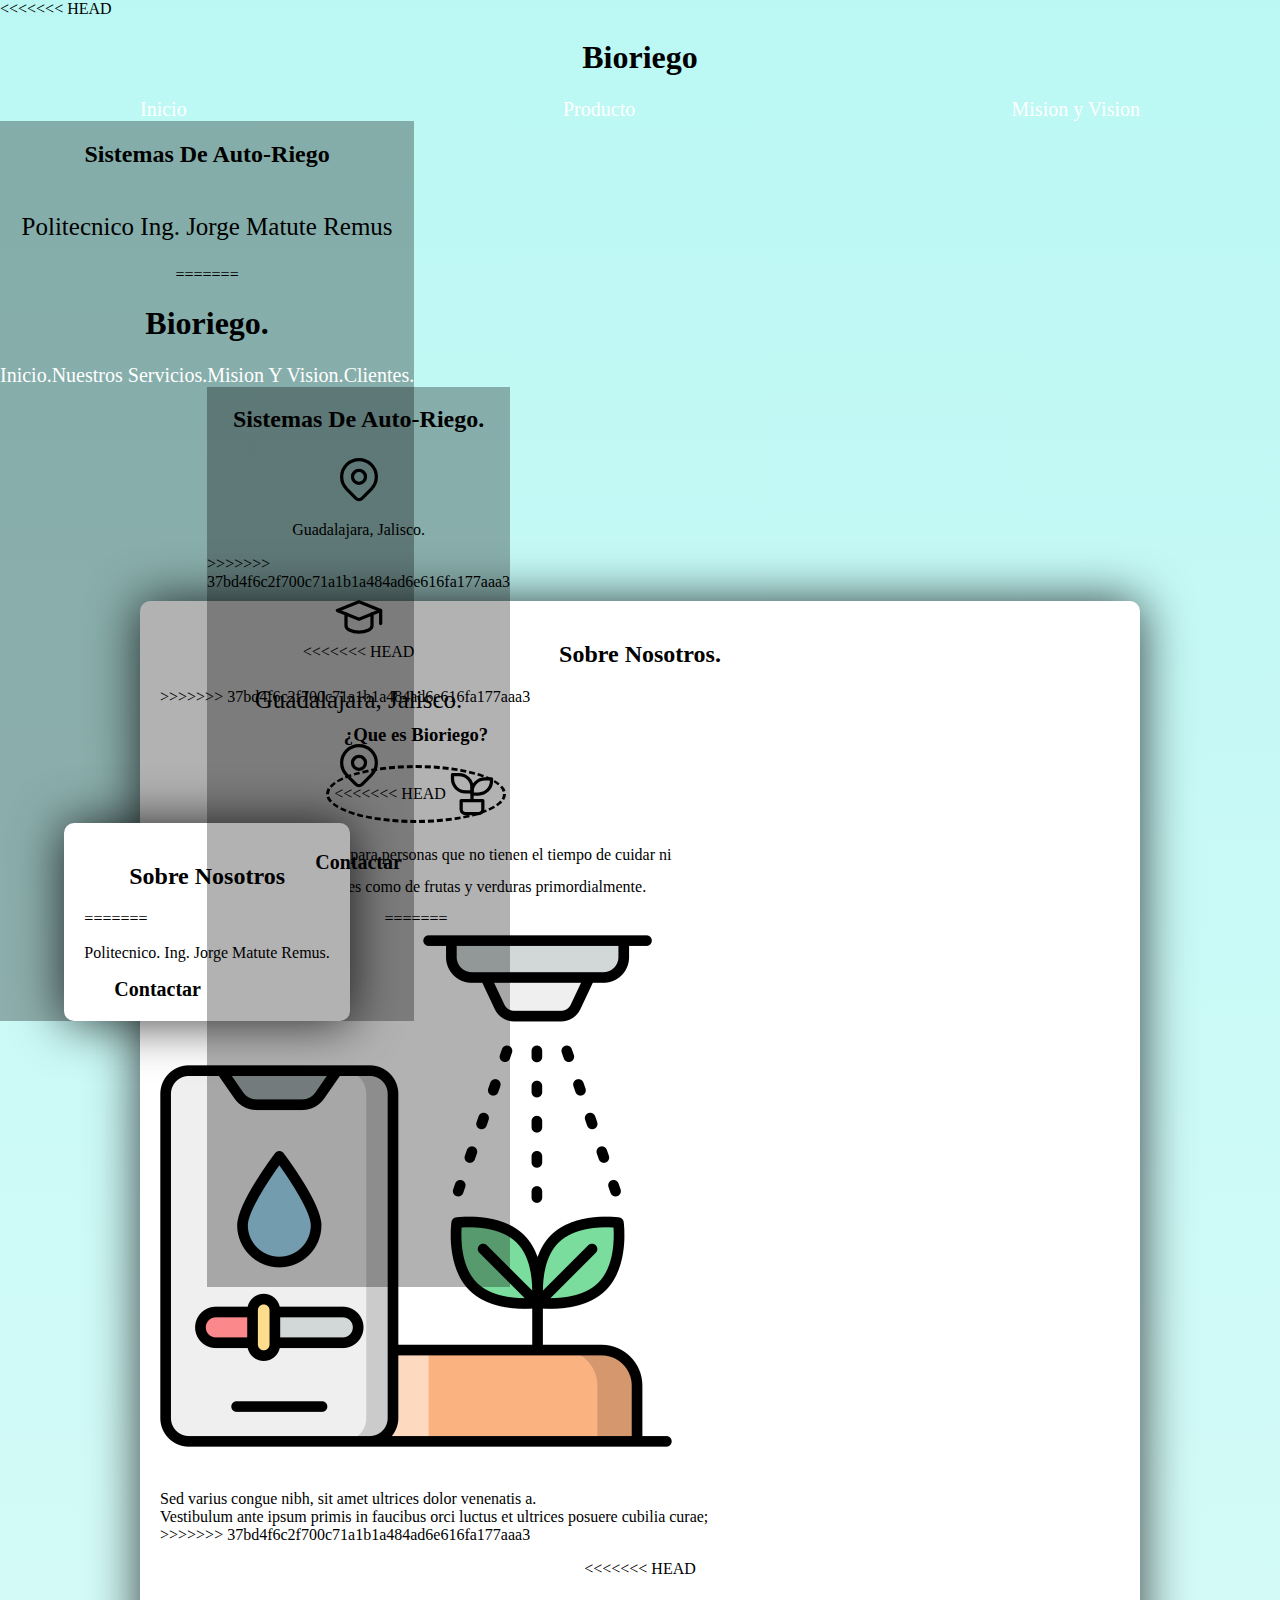
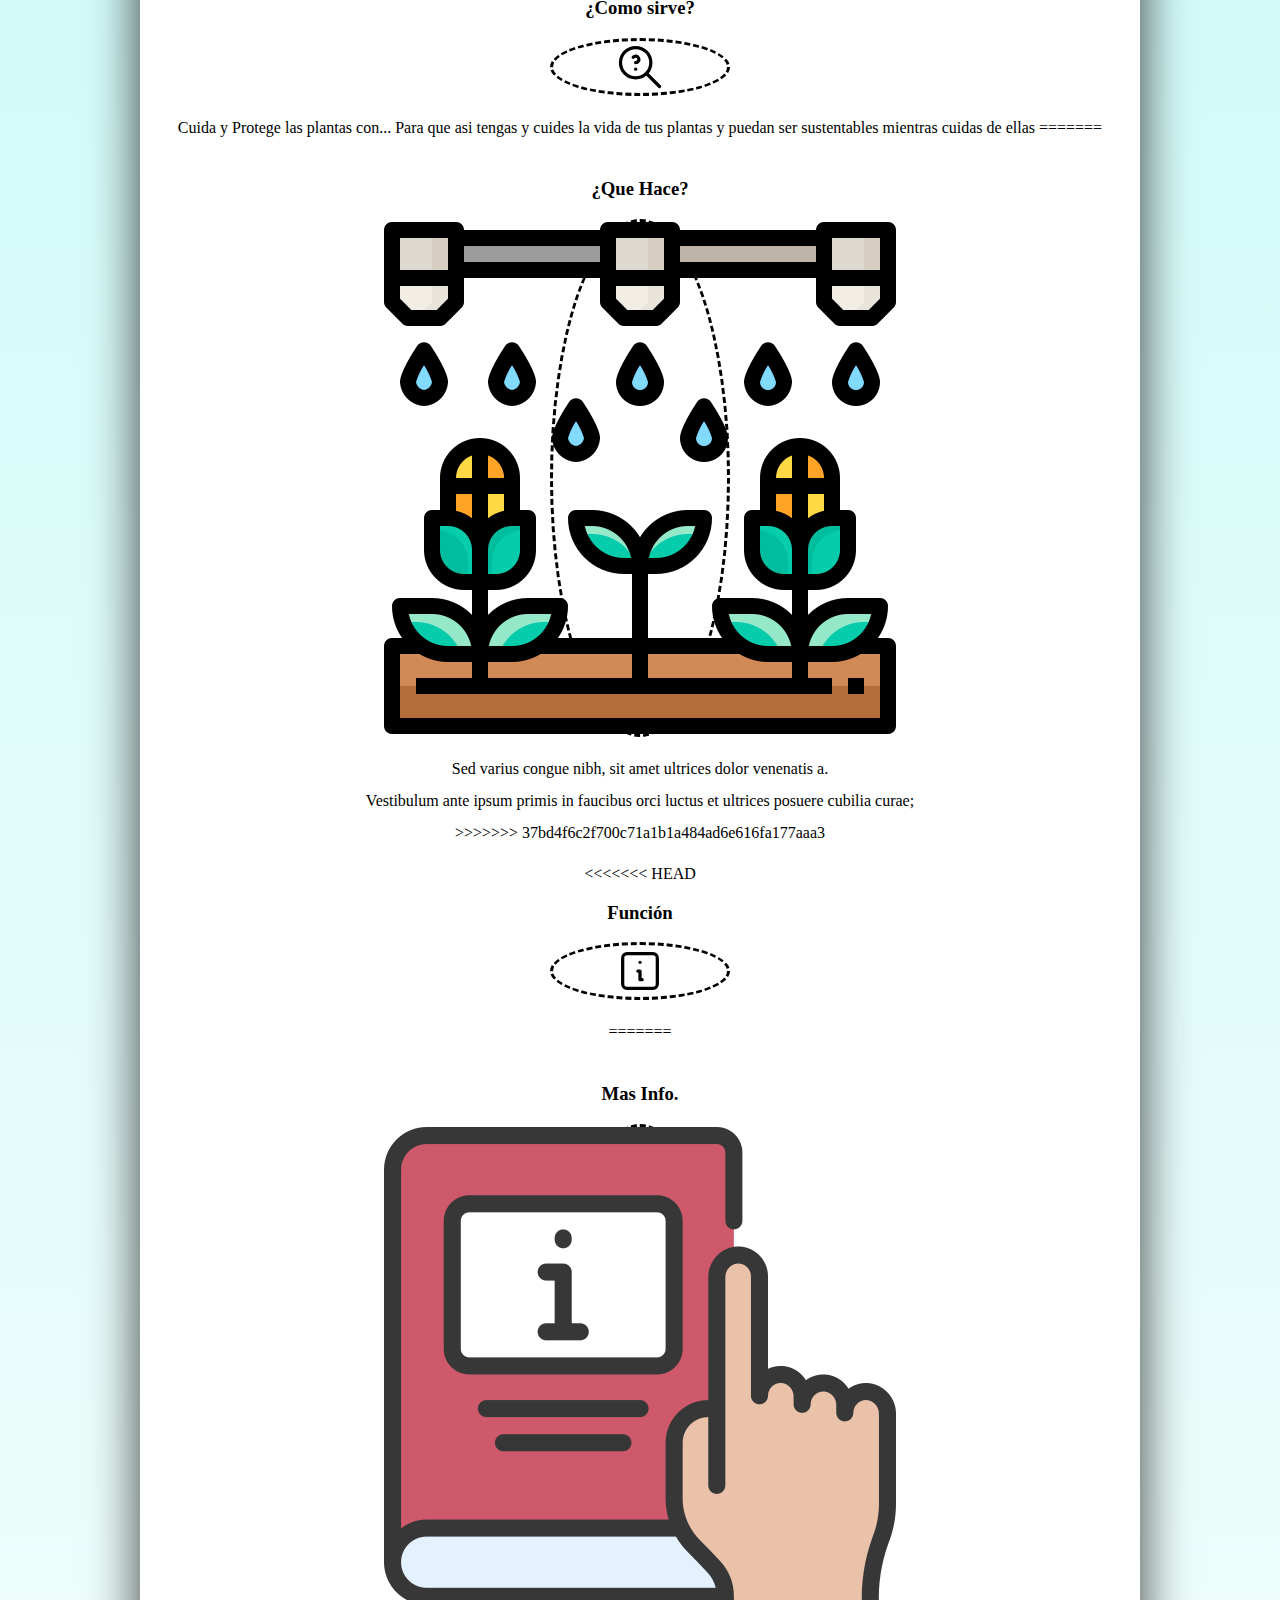
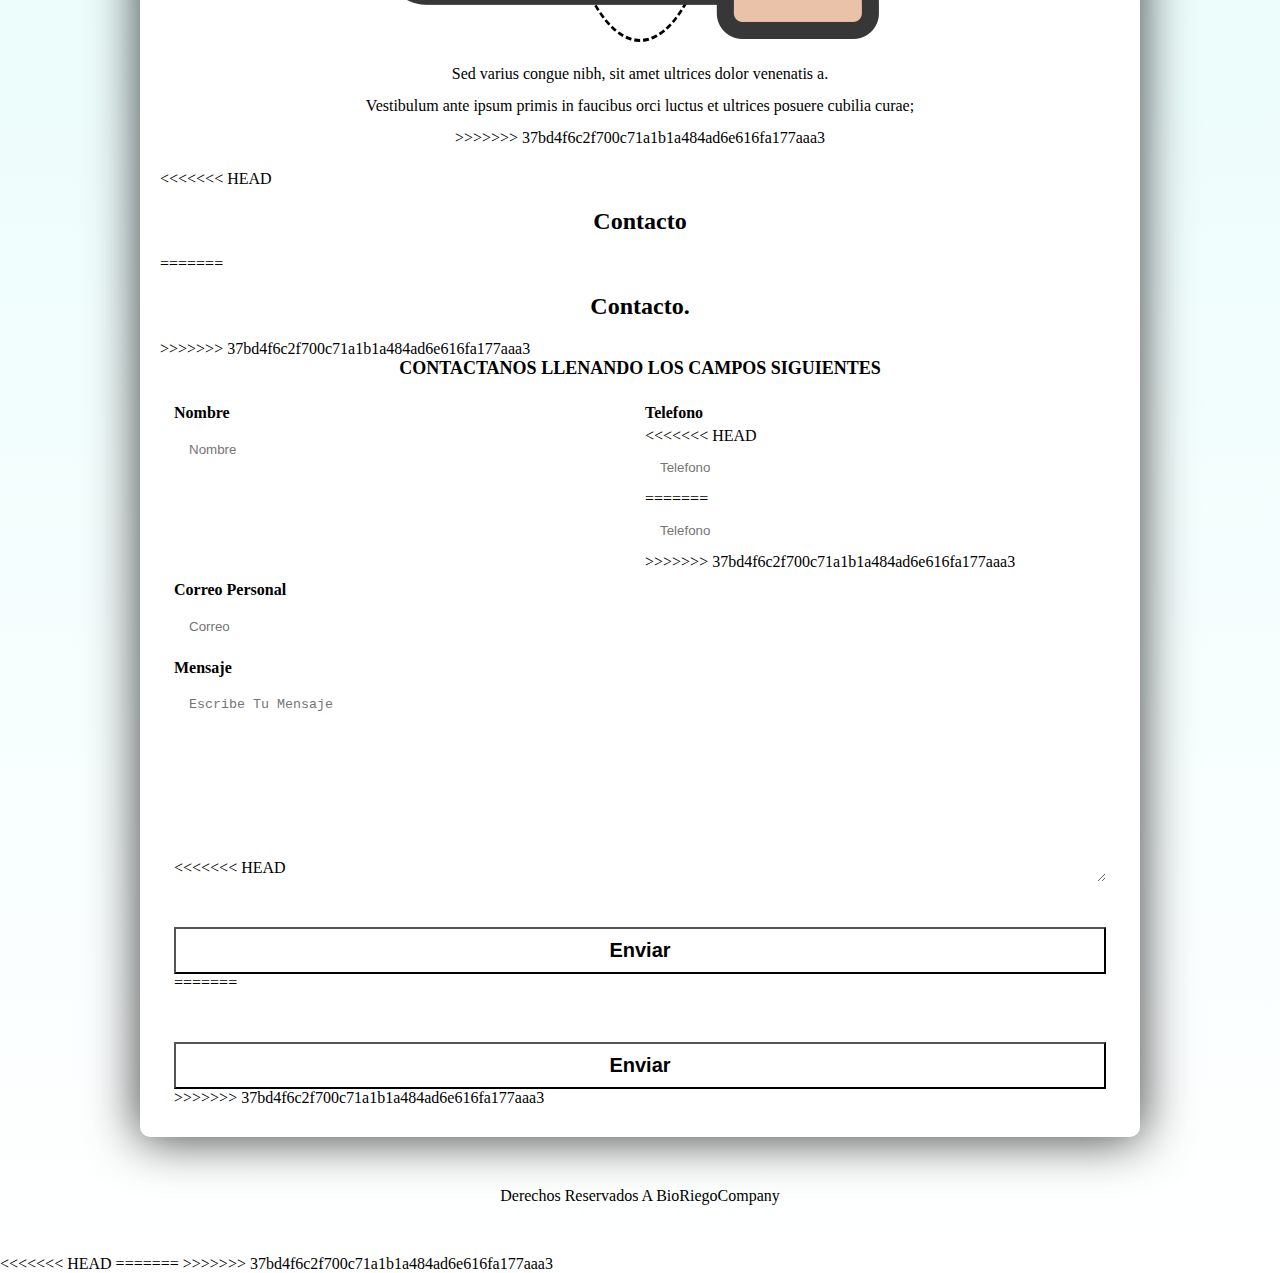
==== Index.html @ 0e675be0 "21/09" ====
<!DOCTYPE html>
<html lang="es">
<head>
    <meta charset="UTF-8">
    <title>BioRiego.</title>
    <link href="/css/index.css" rel="stylesheet">
</head>
<body>
    
    <header>
<<<<<<< HEAD
        <h1> Bioriego </h1>
    </header>

<div class="nav-bg">
  <nav class="navegacion-principal contenedor">
   <a href="Index.html">Inicio</a> 
   <a href="#">Producto</a> 
   <a href="#">Mision y Vision</a>   
  </nav>
</div>

    <section class="hero">
      <div class="contenido-hero">
        <h2> Sistemas De Auto-Riego</h2>
 

    <p class="letras">       
      Politecnico Ing. Jorge Matute Remus
    
    </p>    
=======
        <h1> Bioriego. </h1>
    </header>

<div class="nav-bg">
 
  <nav class="navegacion-principal contenedor">
   <a href="Index.html">Inicio.</a>
   <a href="#">Nuestros Servicios.</a>
   <a href="#">Mision Y Vision.</a>
   <a href="#">Clientes.</a> 
  </nav>


</div>



    <section class="hero">
      <div class="contenido-hero">
        <h2> Sistemas De Auto-Riego. </h2>
 
        <svg xmlns="http://www.w3.org/2000/svg" class="icon icon-tabler icon-tabler-map-pin" width="52" height="52" viewBox="0 0 24 24" stroke-width="1.5" stroke="#000000" fill="none" stroke-linecap="round" stroke-linejoin="round">
          <path stroke="none" d="M0 0h24v24H0z" fill="none"/>
          <circle cx="12" cy="11" r="3" />
          <path d="M17.657 16.657l-4.243 4.243a2 2 0 0 1 -2.827 0l-4.244 -4.243a8 8 0 1 1 11.314 0z" />
        </svg>
    <p>         
      Guadalajara, Jalisco. 
    </p>


>>>>>>> 37bd4f6c2f700c71a1b1a484ad6e616fa177aaa3
    <svg xmlns="http://www.w3.org/2000/svg" class="icon icon-tabler icon-tabler-school" width="52" height="52" viewBox="0 0 24 24" stroke-width="1.5" stroke="#000000" fill="none" stroke-linecap="round" stroke-linejoin="round">
      <path stroke="none" d="M0 0h24v24H0z" fill="none"/>
      <path d="M22 9l-10 -4l-10 4l10 4l10 -4v6" />
      <path d="M6 10.6v5.4a6 3 0 0 0 12 0v-5.4" />
    </svg>
<<<<<<< HEAD

<p class="letras">         
  Guadalajara, Jalisco. 
</p>
<svg xmlns="http://www.w3.org/2000/svg" class="icon icon-tabler icon-tabler-map-pin" width="52" height="52" viewBox="0 0 24 24" stroke-width="1.5" stroke="#000000" fill="none" stroke-linecap="round" stroke-linejoin="round">
  <path stroke="none" d="M0 0h24v24H0z" fill="none"/>
  <circle cx="12" cy="11" r="3" />
  <path d="M17.657 16.657l-4.243 4.243a2 2 0 0 1 -2.827 0l-4.244 -4.243a8 8 0 1 1 11.314 0z" />
</svg>

         <a class="boton" id="contacto_btn" href="#section_formulario" >Contactar</a>
      </div>
    </section>
    

<main class="contenedor sombra">
 
 <h2> Sobre Nosotros </h2>
=======
    <p>       
      Politecnico. Ing. Jorge Matute Remus. 
    
    </p>    

         <a class="boton" href="#">Contactar</a>
      </div>
    </section>

<main class="contenedor sombra">
 
 <h2> Sobre Nosotros. </h2>
>>>>>>> 37bd4f6c2f700c71a1b1a484ad6e616fa177aaa3

  <div class="servicios">
 
  <section class="servicio">
    <h3> ¿Que es Bioriego? </h3>
      <div class="iconos">
<<<<<<< HEAD
        <svg xmlns="http://www.w3.org/2000/svg" class="icon icon-tabler icon-tabler-plant" width="52" height="52" viewBox="0 0 24 24" stroke-width="1.5" stroke="#000000" fill="none" stroke-linecap="round" stroke-linejoin="round">
          <path stroke="none" d="M0 0h24v24H0z" fill="none"/>
          <path d="M7 15h10v4a2 2 0 0 1 -2 2h-6a2 2 0 0 1 -2 -2v-4z" />
          <path d="M12 9a6 6 0 0 0 -6 -6h-3v2a6 6 0 0 0 6 6h3" />
          <path d="M12 11a6 6 0 0 1 6 -6h3v1a6 6 0 0 1 -6 6h-3" />
          <line x1="12" y1="15" x2="12" y2="9" />
        </svg>
      </div>
        <p>Es un sistema de Auto-Riego para personas que no tienen el tiempo de cuidar ni proteger a sus plantas, tales como de frutas y verduras primordialmente.
            <br> 
=======
        <img src="/img/sistema-de-riego.png" alt="sistema-de-riego">
      </div>
        <p> 
            Sed varius congue nibh, sit amet ultrices dolor venenatis a.<br> 
            Vestibulum ante ipsum primis in faucibus orci luctus et ultrices posuere cubilia curae;<br> 
>>>>>>> 37bd4f6c2f700c71a1b1a484ad6e616fa177aaa3
        </p>
  </section>

  <section class="servicio">
<<<<<<< HEAD
    <h3> ¿Como sirve? </h3>
      <div class="iconos">
        <svg xmlns="http://www.w3.org/2000/svg" class="icon icon-tabler icon-tabler-zoom-question" width="52" height="52" viewBox="0 0 24 24" stroke-width="1.5" stroke="#000000" fill="none" stroke-linecap="round" stroke-linejoin="round">
          <path stroke="none" d="M0 0h24v24H0z" fill="none"/>
          <circle cx="10" cy="10" r="7" />
          <path d="M21 21l-6 -6" />
          <line x1="10" y1="13" x2="10" y2="13.01" />
          <path d="M10 10a1.5 1.5 0 1 0 -1.14 -2.474" />
        </svg>
      </div>
        <p> 
            Cuida y Protege las plantas con... 
            Para que asi tengas y cuides la vida de tus plantas y puedan ser sustentables mientras cuidas de ellas
=======
    <h3> ¿Que Hace? </h3>
      <div class="iconos">
        <img src="/img/riego.png" alt="riego">
      </div>
        <p> 
            Sed varius congue nibh, sit amet ultrices dolor venenatis a.<br> 
            Vestibulum ante ipsum primis in faucibus orci luctus et ultrices posuere cubilia curae;<br> 
>>>>>>> 37bd4f6c2f700c71a1b1a484ad6e616fa177aaa3
        </p>
  </section>   
      
  <section class="servicio">
<<<<<<< HEAD
    <h3> Función </h3>
      <div class="iconos">  
        <svg xmlns="http://www.w3.org/2000/svg" class="icon icon-tabler icon-tabler-info-square" width="52" height="52" viewBox="0 0 24 24" stroke-width="1.5" stroke="#000000" fill="none" stroke-linecap="round" stroke-linejoin="round">
          <path stroke="none" d="M0 0h24v24H0z" fill="none"/>
          <line x1="12" y1="8" x2="12.01" y2="8" />
          <rect x="4" y="4" width="16" height="16" rx="2" />
          <polyline points="11 12 12 12 12 16 13 16" />
        </svg>
      </div>  
        <p> 
             
=======
    <h3> Mas Info. </h3>
      <div class="iconos">
        <img src="/img/mas-informacion.png" alt="mas-informacion">
      </div>  
        <p> 
            Sed varius congue nibh, sit amet ultrices dolor venenatis a.<br> 
            Vestibulum ante ipsum primis in faucibus orci luctus et ultrices posuere cubilia curae;<br> 
>>>>>>> 37bd4f6c2f700c71a1b1a484ad6e616fa177aaa3
        </p>
  </section>

    </div>


<<<<<<< HEAD
  <section id="section_formulario">
    <h2>Contacto</h2>
=======
  <section>
    <h2>Contacto.</h2>
>>>>>>> 37bd4f6c2f700c71a1b1a484ad6e616fa177aaa3

    <form class="formulario">
      <fieldset>
        <legend>Contactanos Llenando Los Campos Siguientes</legend>
    
  <div class="contenedor-campos">

      <div class="campo">
        <label>Nombre</label>
        <input class="input-text" type="text" placeholder="Nombre">
      </div>

      <div class="campo">
        <label>Telefono</label>
<<<<<<< HEAD
        <input class="input-text" type="number" placeholder="Telefono">
=======
        <input class="input-text" type="tel" placeholder="Telefono">
>>>>>>> 37bd4f6c2f700c71a1b1a484ad6e616fa177aaa3
      </div>

      <div class="campo">
        <label>Correo Personal</label>
        <input class="input-text" type="email" placeholder="Correo">
      </div>

      <div class="campo">
        <label>Mensaje</label>
        <textarea class="input-text" placeholder="Escribe Tu Mensaje"></textarea>
      </div>
<<<<<<< HEAD
  </div>
  <div class="enviar">
    <input class="boton" type="submit" value="Enviar">
=======

      <div class="enviar">
        <input class="boton" type="submit" value="Enviar">
      </div>
 
>>>>>>> 37bd4f6c2f700c71a1b1a484ad6e616fa177aaa3
  </div>
 
     </fieldset>
    </form>

  </section>

</main>  

 <footer class="footer">Derechos Reservados A BioRiegoCompany</footer>
<<<<<<< HEAD
 <script
            src="https://code.jquery.com/jquery-3.6.0.min.js"
            integrity="sha256-/xUj+3OJU5yExlq6GSYGSHk7tPXikynS7ogEvDej/m4="
            crossorigin="anonymous"
        ></script>
 <script>

$(window).scroll(function() {
  var scrollTop = $(this).scrollTop();

  $('.hero').css({
    opacity: function() {
      var elementHeight = $(this).height();
      return  (elementHeight - scrollTop) / elementHeight;
    }
  });
});
 </script>
=======
>>>>>>> 37bd4f6c2f700c71a1b1a484ad6e616fa177aaa3

</body>
</html>
---- css/index.css ----
:root {
    --blanco: #ffffff;
    --negro: #000000;
    --DodgerBlue: #0d8fff;
    --CyanProcess: #0cbce8;
    --TurquoiseBlue: #00FFEF;
<<<<<<< HEAD
    --SpringGreen: #01700a;
=======
    --SpringGreen: #0DFF66;
>>>>>>> 37bd4f6c2f700c71a1b1a484ad6e616fa177aaa3
    --Gris: #e6e0e0;
}
/* General */
html{
    box-sizing: border-box;
<<<<<<< HEAD
    scroll-snap-type: y mandatory;
=======
>>>>>>> 37bd4f6c2f700c71a1b1a484ad6e616fa177aaa3
}
*, *:before, *:after {
    box-sizing: inherit;
}

body {
    background-image: linear-gradient(to bottom, #bbf8f4 0%, var(--blanco) 100%);
<<<<<<< HEAD
    padding: 0;
    margin: 0;
=======
>>>>>>> 37bd4f6c2f700c71a1b1a484ad6e616fa177aaa3
}

h1, h2, h3{
    text-align: center;
}

.sombra {
    box-shadow: 0px 1px 50px 1px rgba(0,0,0,0.75);
    background-color: var(--blanco);
    padding: 20px;
    border-radius: 10px;
}

/* Boton */
.boton {
    background-color: var(--SpringGreen);
    color: var(--negro);
    padding: 10px 30px;
    margin-top: 50px;
    text-decoration: none;
    font-size: 20px;
    font-weight: bold;
<<<<<<< HEAD
    border-radius: 20px;
=======
    border-radius: 5px;
>>>>>>> 37bd4f6c2f700c71a1b1a484ad6e616fa177aaa3
    width: 90%;
    text-align: center;
}
@media (min-width: 768px) { 
    .boton {
        width: auto;
    }
}

.boton:hover {
    cursor: pointer;
}

/* navegacion */
.contenedor{
    max-width: 1000px;
    margin: 0 auto;
}

.nav-bg{
    background-color: var(--SpringGreen);
<<<<<<< HEAD
    position: sticky;
    top: 0px;
    width: 100%;
    z-index: 999;
=======
     
>>>>>>> 37bd4f6c2f700c71a1b1a484ad6e616fa177aaa3
}

.navegacion-principal{
    display: flex;
    flex-direction: column;
}
@media (min-width: 768px) { 
    .navegacion-principal{
        flex-direction: row;
        justify-content: space-between;
    }
}

.navegacion-principal a{
    display: block;
    text-align: center;
    color: var(--blanco);
    text-decoration: none;
    font-size: 20px;
<<<<<<< HEAD
    font-weight: 600px;
=======
>>>>>>> 37bd4f6c2f700c71a1b1a484ad6e616fa177aaa3
    padding: 10px;
}

.navegacion-principal a:hover {
<<<<<<< HEAD
    background-color: var(--Gris);
=======
    background-color: var(--CyanProcess);
>>>>>>> 37bd4f6c2f700c71a1b1a484ad6e616fa177aaa3
    color: var(--negro);
    padding: 10px;
}

/* Hero */
.hero {
<<<<<<< HEAD
    background-image: url(../img/riego.jpg);
    background-repeat: no-repeat;
    background-size: cover;
    height: 450px;
    position: relastive;
    margin-bottom: 30px;
    top: 43px;
}
.contenido-hero {
    /*position: absolute;
    background-color: rgb(0 0 0 / 30%);*/
=======
    background-image: url(../img/hero.jpg);
    background-repeat: no-repeat;
    background-size: cover;
    height: 450px;
    position: relative;
    margin-bottom: 30px;
}
.contenido-hero {
    position: absolute;
    background-color: rgb(0 0 0 / 30%);
>>>>>>> 37bd4f6c2f700c71a1b1a484ad6e616fa177aaa3
    width: 100%;
    height: 100%;

    display: flex;
    flex-direction: column;
    align-items: center;
}

.contenido-hero p {
     color: var(--negro);
}

/* Servicios */
@media (min-width: 768px) { 
    .servicios {
        display: grid;
        grid-template-columns: repeat(3, 1fr);
        column-gap: 15px;
    }
}

.servicio{
   display: flex;
   flex-direction: column;
   align-items: center;
}

.servicio h3{
    color: var(--negro);
}

.servicio p{
    line-height: 2;
    text-align: center;
}

.servicio .iconos{
<<<<<<< HEAD
    height: 150px;
    width: 150px;
=======
    height: 180px;
    width: 180px;
>>>>>>> 37bd4f6c2f700c71a1b1a484ad6e616fa177aaa3
    background-color: var(--CyanProcess);
    border-radius: 50%;
    display: flex;
    justify-content: center;
    align-items: center;
    border: dashed;
}

<<<<<<< HEAD
=======
.servicio .iconos img{
    height: 112px;
    width: 112px;
}

>>>>>>> 37bd4f6c2f700c71a1b1a484ad6e616fa177aaa3
/* Contacto */

.formulario {
    background-color: #adadad;
    width: min( 600px, 100% ); /* utiliza el valor mas pequeño */
    margin: 0 auto;
    padding: 20px;
    border-radius: 10px;
    border: solid;
}

.formulario fieldset {
   border: none;
}

.formulario legend {
    text-align: center;
    font-size: 18px;
    text-transform: uppercase;
    font-weight: 700;
    margin-bottom: 20px;
}

/* Campos */

@media (min-width: 768px) { 
    .contenedor-campos {
        display: grid;
        grid-template-columns: repeat(2, 1fr);
        grid-template-rows: auto auto 200px;
        column-gap: 10px;
<<<<<<< HEAD
=======

        
>>>>>>> 37bd4f6c2f700c71a1b1a484ad6e616fa177aaa3
    }    
}

.campo:nth-child(3),
.campo:nth-child(4) {
    grid-column: 1 / 3;
}

.campo {
   margin-bottom: 10px;
}

.campo textarea {
    height: 200px;
}

.campo label {
    font-weight: bold;
    margin-bottom: 5px;
    display: block;
}

.input-text {
    width: 100%;
    border: none;
    padding: 15px;
    border-radius: 5px;
}

.enviar .boton {
    width: 100%;
}

/* footer */

.footer {
    text-align: center;
    margin: 50px;
<<<<<<< HEAD
}

.hide {
    display: none;
  }
  
  .myDIV:hover + .hide {
    display: block;
    color: red;
  }

  .swiper-slide-intro {
    height: 100%;
    display: table;
  }

  .letras {
    font-size: 25px;
    text-align: center;
  }
=======
}
>>>>>>> 37bd4f6c2f700c71a1b1a484ad6e616fa177aaa3
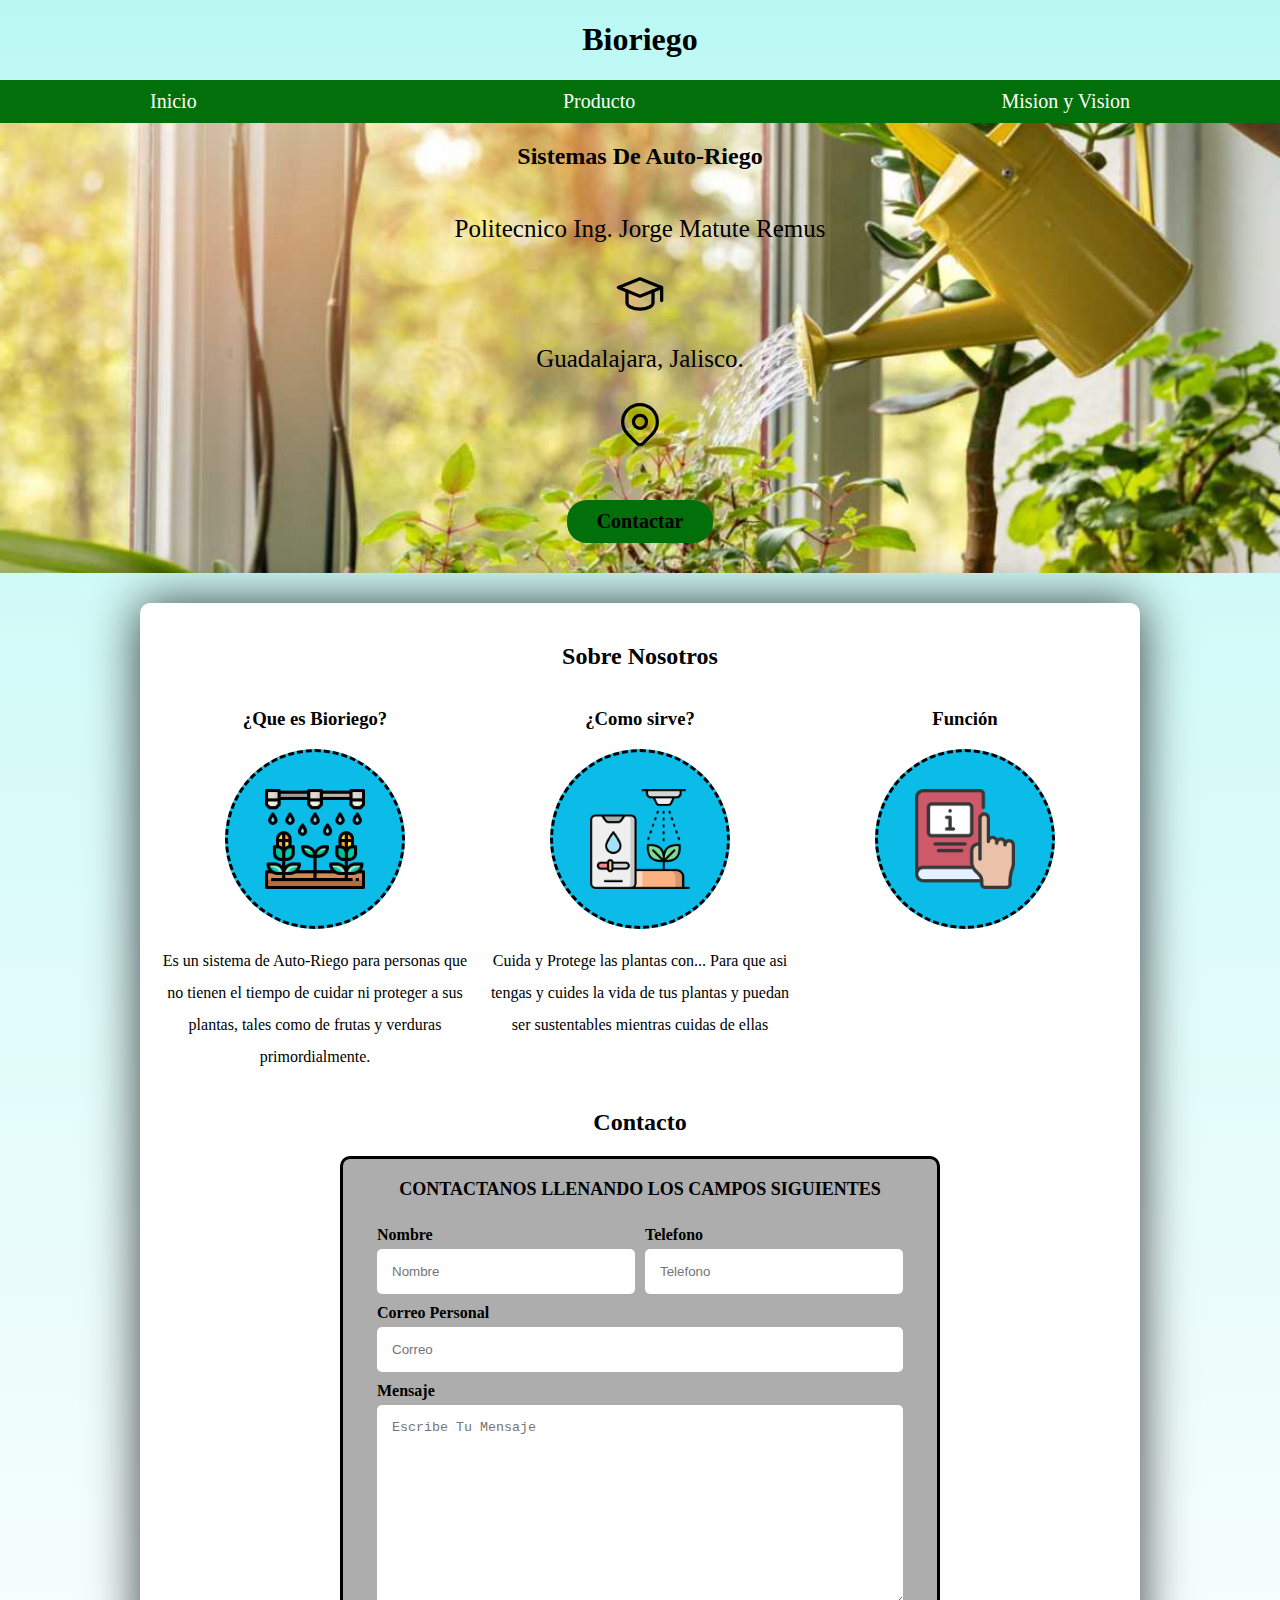
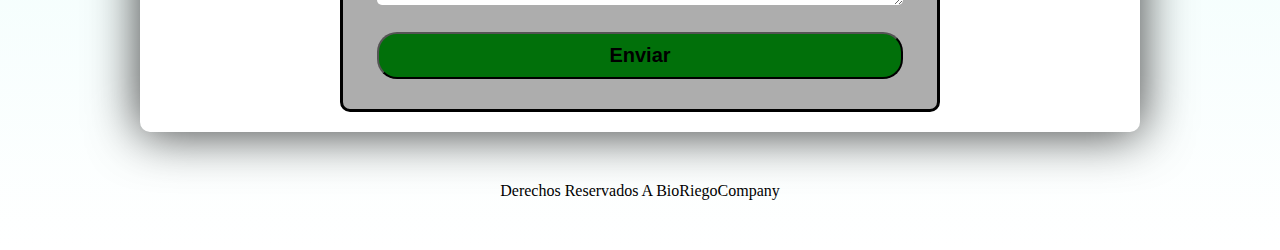
==== commit ffc1b941: "Actualizacion de proyecto" ====
--- a/Index.html
+++ b/Index.html
@@ -3,12 +3,11 @@
 <head>
     <meta charset="UTF-8">
     <title>BioRiego.</title>
-    <link href="/css/index.css" rel="stylesheet">
+    <link href="css/index.css" rel="stylesheet">
 </head>
 <body>
     
     <header>
-<<<<<<< HEAD
         <h1> Bioriego </h1>
     </header>
 
@@ -29,45 +28,11 @@
       Politecnico Ing. Jorge Matute Remus
     
     </p>    
-=======
-        <h1> Bioriego. </h1>
-    </header>
-
-<div class="nav-bg">
- 
-  <nav class="navegacion-principal contenedor">
-   <a href="Index.html">Inicio.</a>
-   <a href="#">Nuestros Servicios.</a>
-   <a href="#">Mision Y Vision.</a>
-   <a href="#">Clientes.</a> 
-  </nav>
-
-
-</div>
-
-
-
-    <section class="hero">
-      <div class="contenido-hero">
-        <h2> Sistemas De Auto-Riego. </h2>
- 
-        <svg xmlns="http://www.w3.org/2000/svg" class="icon icon-tabler icon-tabler-map-pin" width="52" height="52" viewBox="0 0 24 24" stroke-width="1.5" stroke="#000000" fill="none" stroke-linecap="round" stroke-linejoin="round">
-          <path stroke="none" d="M0 0h24v24H0z" fill="none"/>
-          <circle cx="12" cy="11" r="3" />
-          <path d="M17.657 16.657l-4.243 4.243a2 2 0 0 1 -2.827 0l-4.244 -4.243a8 8 0 1 1 11.314 0z" />
-        </svg>
-    <p>         
-      Guadalajara, Jalisco. 
-    </p>
-
-
->>>>>>> 37bd4f6c2f700c71a1b1a484ad6e616fa177aaa3
     <svg xmlns="http://www.w3.org/2000/svg" class="icon icon-tabler icon-tabler-school" width="52" height="52" viewBox="0 0 24 24" stroke-width="1.5" stroke="#000000" fill="none" stroke-linecap="round" stroke-linejoin="round">
       <path stroke="none" d="M0 0h24v24H0z" fill="none"/>
       <path d="M22 9l-10 -4l-10 4l10 4l10 -4v6" />
       <path d="M6 10.6v5.4a6 3 0 0 0 12 0v-5.4" />
     </svg>
-<<<<<<< HEAD
 
 <p class="letras">         
   Guadalajara, Jalisco. 
@@ -77,7 +42,6 @@
   <circle cx="12" cy="11" r="3" />
   <path d="M17.657 16.657l-4.243 4.243a2 2 0 0 1 -2.827 0l-4.244 -4.243a8 8 0 1 1 11.314 0z" />
 </svg>
-
          <a class="boton" id="contacto_btn" href="#section_formulario" >Contactar</a>
       </div>
     </section>
@@ -86,109 +50,45 @@
 <main class="contenedor sombra">
  
  <h2> Sobre Nosotros </h2>
-=======
-    <p>       
-      Politecnico. Ing. Jorge Matute Remus. 
-    
-    </p>    
-
-         <a class="boton" href="#">Contactar</a>
-      </div>
-    </section>
-
-<main class="contenedor sombra">
- 
- <h2> Sobre Nosotros. </h2>
->>>>>>> 37bd4f6c2f700c71a1b1a484ad6e616fa177aaa3
 
   <div class="servicios">
  
   <section class="servicio">
     <h3> ¿Que es Bioriego? </h3>
       <div class="iconos">
-<<<<<<< HEAD
-        <svg xmlns="http://www.w3.org/2000/svg" class="icon icon-tabler icon-tabler-plant" width="52" height="52" viewBox="0 0 24 24" stroke-width="1.5" stroke="#000000" fill="none" stroke-linecap="round" stroke-linejoin="round">
-          <path stroke="none" d="M0 0h24v24H0z" fill="none"/>
-          <path d="M7 15h10v4a2 2 0 0 1 -2 2h-6a2 2 0 0 1 -2 -2v-4z" />
-          <path d="M12 9a6 6 0 0 0 -6 -6h-3v2a6 6 0 0 0 6 6h3" />
-          <path d="M12 11a6 6 0 0 1 6 -6h3v1a6 6 0 0 1 -6 6h-3" />
-          <line x1="12" y1="15" x2="12" y2="9" />
-        </svg>
+        <img src="/img/riego.png" alt="riego">
       </div>
         <p>Es un sistema de Auto-Riego para personas que no tienen el tiempo de cuidar ni proteger a sus plantas, tales como de frutas y verduras primordialmente.
             <br> 
-=======
-        <img src="/img/sistema-de-riego.png" alt="sistema-de-riego">
-      </div>
-        <p> 
-            Sed varius congue nibh, sit amet ultrices dolor venenatis a.<br> 
-            Vestibulum ante ipsum primis in faucibus orci luctus et ultrices posuere cubilia curae;<br> 
->>>>>>> 37bd4f6c2f700c71a1b1a484ad6e616fa177aaa3
         </p>
   </section>
 
   <section class="servicio">
-<<<<<<< HEAD
     <h3> ¿Como sirve? </h3>
       <div class="iconos">
-        <svg xmlns="http://www.w3.org/2000/svg" class="icon icon-tabler icon-tabler-zoom-question" width="52" height="52" viewBox="0 0 24 24" stroke-width="1.5" stroke="#000000" fill="none" stroke-linecap="round" stroke-linejoin="round">
-          <path stroke="none" d="M0 0h24v24H0z" fill="none"/>
-          <circle cx="10" cy="10" r="7" />
-          <path d="M21 21l-6 -6" />
-          <line x1="10" y1="13" x2="10" y2="13.01" />
-          <path d="M10 10a1.5 1.5 0 1 0 -1.14 -2.474" />
-        </svg>
+        <img src="/img/sistema-de-riego.png" alt="sistema de riego">
       </div>
         <p> 
             Cuida y Protege las plantas con... 
             Para que asi tengas y cuides la vida de tus plantas y puedan ser sustentables mientras cuidas de ellas
-=======
-    <h3> ¿Que Hace? </h3>
-      <div class="iconos">
-        <img src="/img/riego.png" alt="riego">
-      </div>
-        <p> 
-            Sed varius congue nibh, sit amet ultrices dolor venenatis a.<br> 
-            Vestibulum ante ipsum primis in faucibus orci luctus et ultrices posuere cubilia curae;<br> 
->>>>>>> 37bd4f6c2f700c71a1b1a484ad6e616fa177aaa3
         </p>
   </section>   
       
   <section class="servicio">
-<<<<<<< HEAD
     <h3> Función </h3>
-      <div class="iconos">  
-        <svg xmlns="http://www.w3.org/2000/svg" class="icon icon-tabler icon-tabler-info-square" width="52" height="52" viewBox="0 0 24 24" stroke-width="1.5" stroke="#000000" fill="none" stroke-linecap="round" stroke-linejoin="round">
-          <path stroke="none" d="M0 0h24v24H0z" fill="none"/>
-          <line x1="12" y1="8" x2="12.01" y2="8" />
-          <rect x="4" y="4" width="16" height="16" rx="2" />
-          <polyline points="11 12 12 12 12 16 13 16" />
-        </svg>
-      </div>  
-        <p> 
-             
-=======
-    <h3> Mas Info. </h3>
       <div class="iconos">
         <img src="/img/mas-informacion.png" alt="mas-informacion">
       </div>  
         <p> 
-            Sed varius congue nibh, sit amet ultrices dolor venenatis a.<br> 
-            Vestibulum ante ipsum primis in faucibus orci luctus et ultrices posuere cubilia curae;<br> 
->>>>>>> 37bd4f6c2f700c71a1b1a484ad6e616fa177aaa3
+             
         </p>
   </section>
 
     </div>
 
 
-<<<<<<< HEAD
   <section id="section_formulario">
     <h2>Contacto</h2>
-=======
-  <section>
-    <h2>Contacto.</h2>
->>>>>>> 37bd4f6c2f700c71a1b1a484ad6e616fa177aaa3
 
     <form class="formulario">
       <fieldset>
@@ -203,11 +103,7 @@
 
       <div class="campo">
         <label>Telefono</label>
-<<<<<<< HEAD
         <input class="input-text" type="number" placeholder="Telefono">
-=======
-        <input class="input-text" type="tel" placeholder="Telefono">
->>>>>>> 37bd4f6c2f700c71a1b1a484ad6e616fa177aaa3
       </div>
 
       <div class="campo">
@@ -219,17 +115,9 @@
         <label>Mensaje</label>
         <textarea class="input-text" placeholder="Escribe Tu Mensaje"></textarea>
       </div>
-<<<<<<< HEAD
   </div>
   <div class="enviar">
     <input class="boton" type="submit" value="Enviar">
-=======
-
-      <div class="enviar">
-        <input class="boton" type="submit" value="Enviar">
-      </div>
- 
->>>>>>> 37bd4f6c2f700c71a1b1a484ad6e616fa177aaa3
   </div>
  
      </fieldset>
@@ -240,12 +128,12 @@
 </main>  
 
  <footer class="footer">Derechos Reservados A BioRiegoCompany</footer>
-<<<<<<< HEAD
  <script
             src="https://code.jquery.com/jquery-3.6.0.min.js"
             integrity="sha256-/xUj+3OJU5yExlq6GSYGSHk7tPXikynS7ogEvDej/m4="
             crossorigin="anonymous"
-        ></script>
+            >
+</script>
  <script>
 
 $(window).scroll(function() {
@@ -259,8 +147,6 @@
   });
 });
  </script>
-=======
->>>>>>> 37bd4f6c2f700c71a1b1a484ad6e616fa177aaa3
 
 </body>
 </html>
--- a/css/index.css
+++ b/css/index.css
@@ -4,20 +4,13 @@
     --DodgerBlue: #0d8fff;
     --CyanProcess: #0cbce8;
     --TurquoiseBlue: #00FFEF;
-<<<<<<< HEAD
     --SpringGreen: #01700a;
-=======
-    --SpringGreen: #0DFF66;
->>>>>>> 37bd4f6c2f700c71a1b1a484ad6e616fa177aaa3
     --Gris: #e6e0e0;
 }
 /* General */
 html{
     box-sizing: border-box;
-<<<<<<< HEAD
     scroll-snap-type: y mandatory;
-=======
->>>>>>> 37bd4f6c2f700c71a1b1a484ad6e616fa177aaa3
 }
 *, *:before, *:after {
     box-sizing: inherit;
@@ -25,11 +18,8 @@
 
 body {
     background-image: linear-gradient(to bottom, #bbf8f4 0%, var(--blanco) 100%);
-<<<<<<< HEAD
     padding: 0;
     margin: 0;
-=======
->>>>>>> 37bd4f6c2f700c71a1b1a484ad6e616fa177aaa3
 }
 
 h1, h2, h3{
@@ -52,11 +42,7 @@
     text-decoration: none;
     font-size: 20px;
     font-weight: bold;
-<<<<<<< HEAD
     border-radius: 20px;
-=======
-    border-radius: 5px;
->>>>>>> 37bd4f6c2f700c71a1b1a484ad6e616fa177aaa3
     width: 90%;
     text-align: center;
 }
@@ -78,14 +64,10 @@
 
 .nav-bg{
     background-color: var(--SpringGreen);
-<<<<<<< HEAD
     position: sticky;
     top: 0px;
     width: 100%;
     z-index: 999;
-=======
-     
->>>>>>> 37bd4f6c2f700c71a1b1a484ad6e616fa177aaa3
 }
 
 .navegacion-principal{
@@ -105,27 +87,19 @@
     color: var(--blanco);
     text-decoration: none;
     font-size: 20px;
-<<<<<<< HEAD
     font-weight: 600px;
-=======
->>>>>>> 37bd4f6c2f700c71a1b1a484ad6e616fa177aaa3
     padding: 10px;
 }
 
 .navegacion-principal a:hover {
-<<<<<<< HEAD
     background-color: var(--Gris);
-=======
-    background-color: var(--CyanProcess);
->>>>>>> 37bd4f6c2f700c71a1b1a484ad6e616fa177aaa3
     color: var(--negro);
     padding: 10px;
 }
 
 /* Hero */
 .hero {
-<<<<<<< HEAD
-    background-image: url(../img/riego.jpg);
+    background-image: url(../img/hero.jpg);
     background-repeat: no-repeat;
     background-size: cover;
     height: 450px;
@@ -134,23 +108,8 @@
     top: 43px;
 }
 .contenido-hero {
-    /*position: absolute;
-    background-color: rgb(0 0 0 / 30%);*/
-=======
-    background-image: url(../img/hero.jpg);
-    background-repeat: no-repeat;
-    background-size: cover;
-    height: 450px;
-    position: relative;
-    margin-bottom: 30px;
-}
-.contenido-hero {
-    position: absolute;
-    background-color: rgb(0 0 0 / 30%);
->>>>>>> 37bd4f6c2f700c71a1b1a484ad6e616fa177aaa3
     width: 100%;
     height: 100%;
-
     display: flex;
     flex-direction: column;
     align-items: center;
@@ -158,6 +117,11 @@
 
 .contenido-hero p {
      color: var(--negro);
+}
+
+.servicio .iconos img {
+    height: 100px;
+    width: 100px;
 }
 
 /* Servicios */
@@ -185,13 +149,8 @@
 }
 
 .servicio .iconos{
-<<<<<<< HEAD
-    height: 150px;
-    width: 150px;
-=======
     height: 180px;
     width: 180px;
->>>>>>> 37bd4f6c2f700c71a1b1a484ad6e616fa177aaa3
     background-color: var(--CyanProcess);
     border-radius: 50%;
     display: flex;
@@ -200,14 +159,6 @@
     border: dashed;
 }
 
-<<<<<<< HEAD
-=======
-.servicio .iconos img{
-    height: 112px;
-    width: 112px;
-}
-
->>>>>>> 37bd4f6c2f700c71a1b1a484ad6e616fa177aaa3
 /* Contacto */
 
 .formulario {
@@ -239,11 +190,6 @@
         grid-template-columns: repeat(2, 1fr);
         grid-template-rows: auto auto 200px;
         column-gap: 10px;
-<<<<<<< HEAD
-=======
-
-        
->>>>>>> 37bd4f6c2f700c71a1b1a484ad6e616fa177aaa3
     }    
 }
 
@@ -282,7 +228,6 @@
 .footer {
     text-align: center;
     margin: 50px;
-<<<<<<< HEAD
 }
 
 .hide {
@@ -303,6 +248,3 @@
     font-size: 25px;
     text-align: center;
   }
-=======
-}
->>>>>>> 37bd4f6c2f700c71a1b1a484ad6e616fa177aaa3
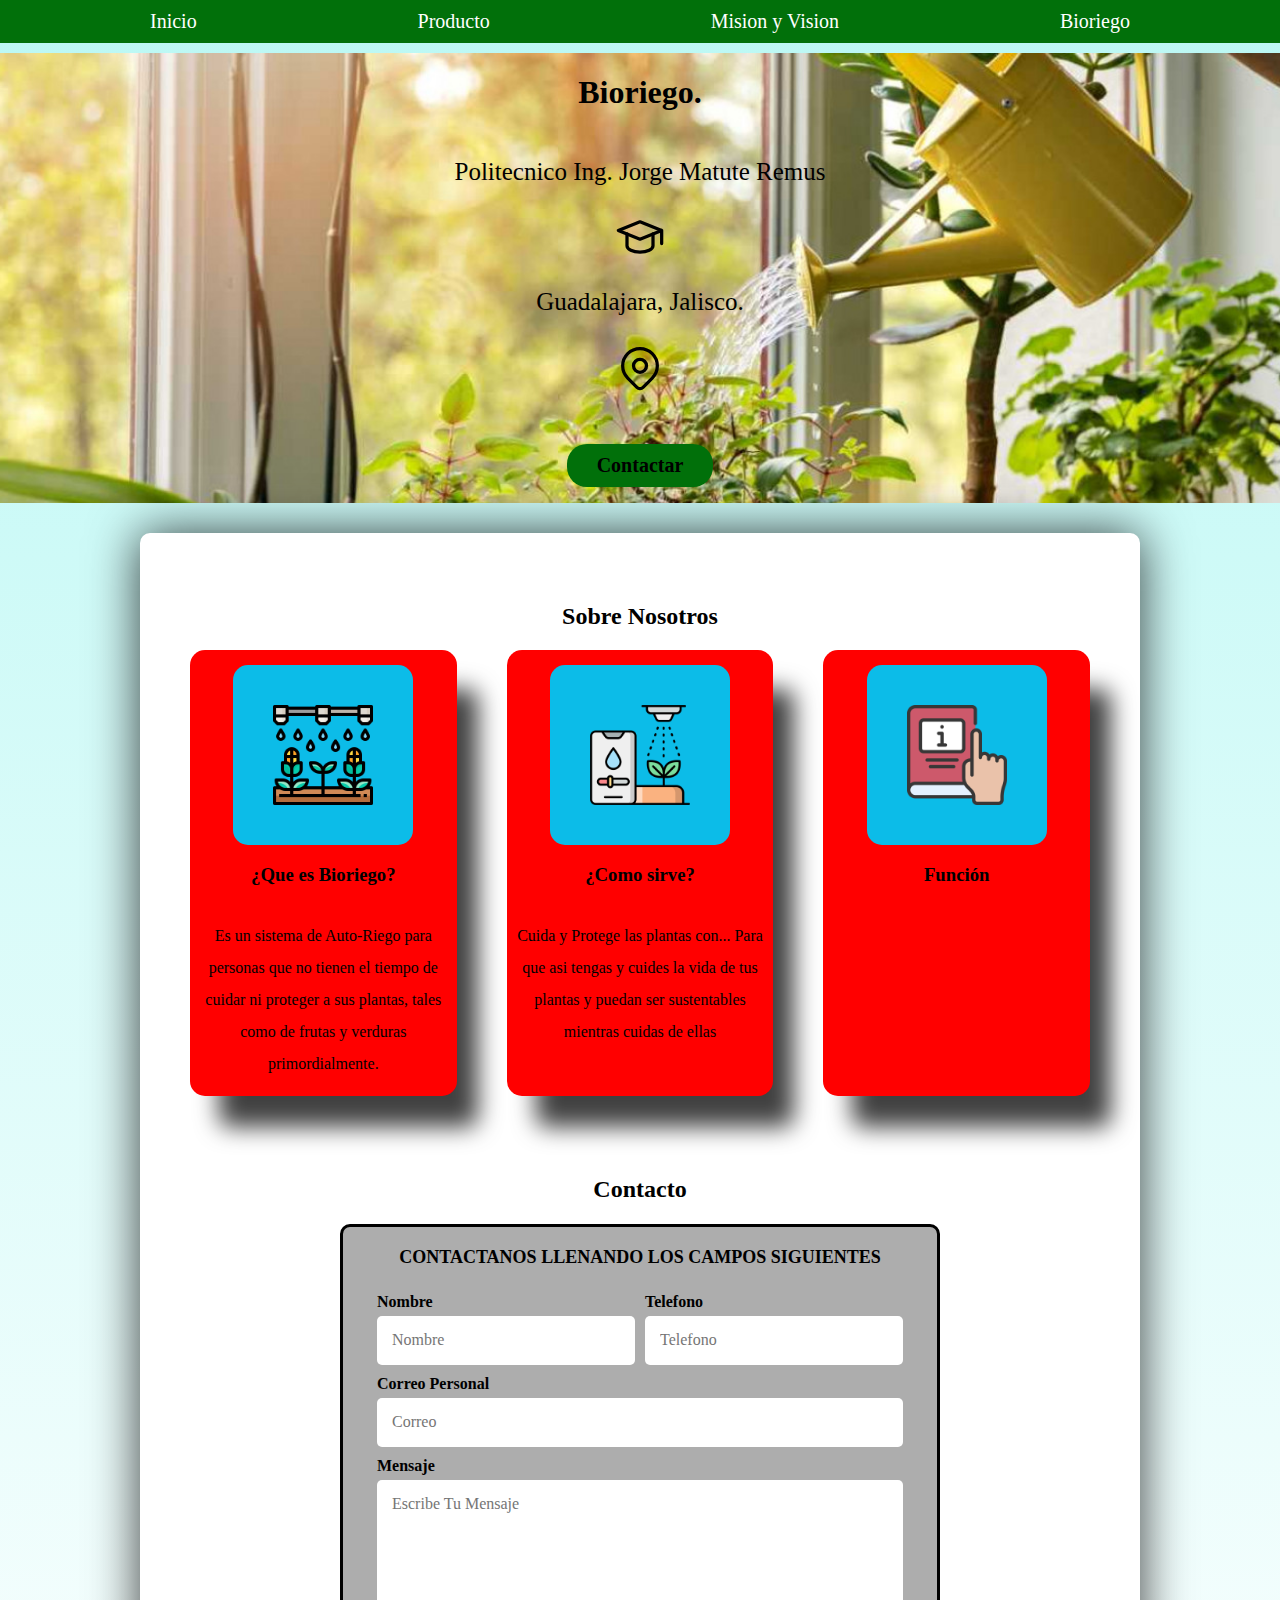
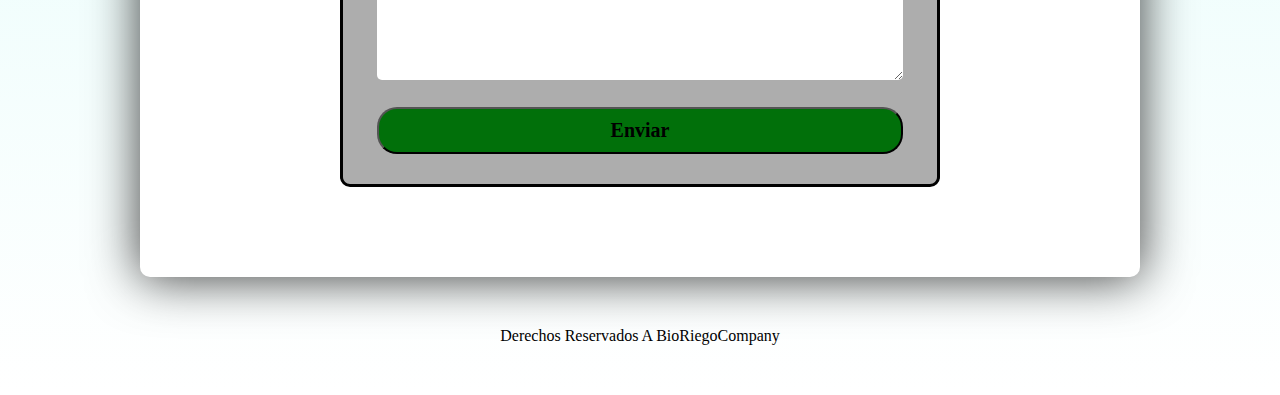
==== commit 4f269cd1: "Cambios" ====
--- a/Index.html
+++ b/Index.html
@@ -3,25 +3,23 @@
 <head>
     <meta charset="UTF-8">
     <title>BioRiego.</title>
+    <link rel="stylesheet" href="/css/normalize.css">
     <link href="css/index.css" rel="stylesheet">
 </head>
-<body>
-    
-    <header>
-        <h1> Bioriego </h1>
-    </header>
+<body> 
 
 <div class="nav-bg">
   <nav class="navegacion-principal contenedor">
    <a href="Index.html">Inicio</a> 
    <a href="#">Producto</a> 
-   <a href="#">Mision y Vision</a>   
+   <a href="#">Mision y Vision</a>
+   <a href="Bioriego.html">Bioriego</a>   
   </nav>
 </div>
 
     <section class="hero">
       <div class="contenido-hero">
-        <h2> Sistemas De Auto-Riego</h2>
+        <h1> Bioriego. </h1>
  
 
     <p class="letras">       
@@ -51,43 +49,40 @@
  
  <h2> Sobre Nosotros </h2>
 
-  <div class="servicios">
+ <div class="servicios">
  
   <section class="servicio">
-    <h3> ¿Que es Bioriego? </h3>
       <div class="iconos">
         <img src="/img/riego.png" alt="riego">
       </div>
-        <p>Es un sistema de Auto-Riego para personas que no tienen el tiempo de cuidar ni proteger a sus plantas, tales como de frutas y verduras primordialmente.
-            <br> 
-        </p>
+        <h3> ¿Que es Bioriego? </h3>
+          <p>Es un sistema de Auto-Riego para personas que no tienen el tiempo de cuidar ni proteger a sus plantas, 
+          tales como de frutas y verduras primordialmente.
+          </p>
   </section>
 
   <section class="servicio">
-    <h3> ¿Como sirve? </h3>
       <div class="iconos">
         <img src="/img/sistema-de-riego.png" alt="sistema de riego">
       </div>
-        <p> 
-            Cuida y Protege las plantas con... 
-            Para que asi tengas y cuides la vida de tus plantas y puedan ser sustentables mientras cuidas de ellas
-        </p>
+        <h3> ¿Como sirve? </h3>
+          <p> 
+              Cuida y Protege las plantas con... 
+              Para que asi tengas y cuides la vida de tus plantas y puedan ser sustentables mientras cuidas de ellas
+          </p>
   </section>   
       
   <section class="servicio">
-    <h3> Función </h3>
       <div class="iconos">
         <img src="/img/mas-informacion.png" alt="mas-informacion">
       </div>  
-        <p> 
-             
-        </p>
+        <h3> Función </h3>
   </section>
 
     </div>
 
 
-  <section id="section_formulario">
+<section class="form" id="section_formulario">
     <h2>Contacto</h2>
 
     <form class="formulario">
--- a/css/index.css
+++ b/css/index.css
@@ -29,7 +29,7 @@
 .sombra {
     box-shadow: 0px 1px 50px 1px rgba(0,0,0,0.75);
     background-color: var(--blanco);
-    padding: 20px;
+    padding: 50px;
     border-radius: 10px;
 }
 
@@ -106,6 +106,7 @@
     position: relastive;
     margin-bottom: 30px;
     top: 43px;
+    margin-top: 10px;
 }
 .contenido-hero {
     width: 100%;
@@ -129,7 +130,7 @@
     .servicios {
         display: grid;
         grid-template-columns: repeat(3, 1fr);
-        column-gap: 15px;
+        column-gap: 50px;
     }
 }
 
@@ -137,6 +138,10 @@
    display: flex;
    flex-direction: column;
    align-items: center;
+   background-color: red;
+   border-radius: 15px;
+   box-shadow: 25px 35px 23px -4px rgba(0,0,0,0.75);
+   margin-bottom: 20px;
 }
 
 .servicio h3{
@@ -152,14 +157,18 @@
     height: 180px;
     width: 180px;
     background-color: var(--CyanProcess);
-    border-radius: 50%;
+    border-radius: 15px;
     display: flex;
     justify-content: center;
     align-items: center;
-    border: dashed;
+    margin-top: 15px;
 }
 
 /* Contacto */
+
+.form {
+    padding: 40px;
+}
 
 .formulario {
     background-color: #adadad;
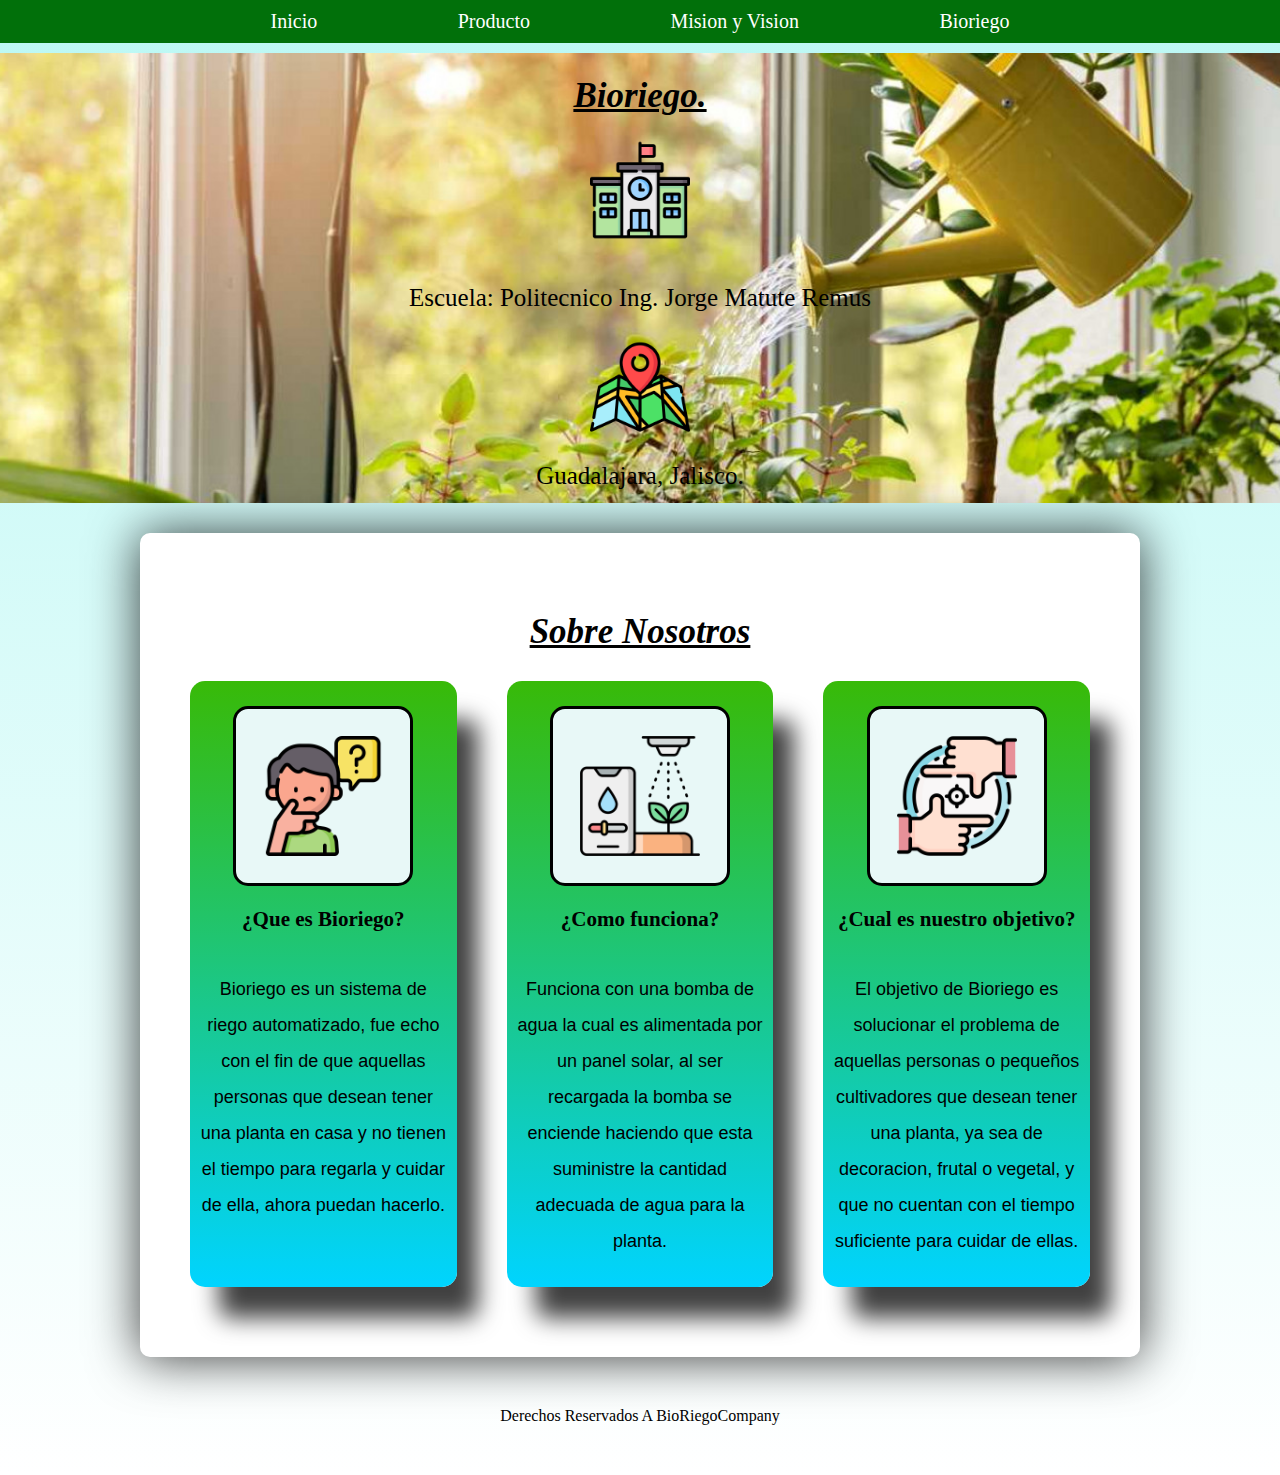
==== commit 6f571e1c: "Nuevos Cambios 11/11" ====
--- a/Index.html
+++ b/Index.html
@@ -11,53 +11,44 @@
 <div class="nav-bg">
   <nav class="navegacion-principal contenedor">
    <a href="Index.html">Inicio</a> 
-   <a href="#">Producto</a> 
-   <a href="#">Mision y Vision</a>
+   <a href="productos.html">Producto</a> 
+   <a href="MyV.html">Mision y Vision</a>
    <a href="Bioriego.html">Bioriego</a>   
   </nav>
 </div>
 
     <section class="hero">
       <div class="contenido-hero">
-        <h1> Bioriego. </h1>
- 
+        <h1 class="TT titulo"><i> Bioriego. </i></h1>
+        <img class="img-hero" src="/img/colegio.png" alt="colegio">
+        <br>
+    <p class="letras">       
+     Escuela: Politecnico Ing. Jorge Matute Remus
+    </p>    
 
-    <p class="letras">       
-      Politecnico Ing. Jorge Matute Remus
-    
-    </p>    
-    <svg xmlns="http://www.w3.org/2000/svg" class="icon icon-tabler icon-tabler-school" width="52" height="52" viewBox="0 0 24 24" stroke-width="1.5" stroke="#000000" fill="none" stroke-linecap="round" stroke-linejoin="round">
-      <path stroke="none" d="M0 0h24v24H0z" fill="none"/>
-      <path d="M22 9l-10 -4l-10 4l10 4l10 -4v6" />
-      <path d="M6 10.6v5.4a6 3 0 0 0 12 0v-5.4" />
-    </svg>
-
-<p class="letras">         
-  Guadalajara, Jalisco. 
-</p>
-<svg xmlns="http://www.w3.org/2000/svg" class="icon icon-tabler icon-tabler-map-pin" width="52" height="52" viewBox="0 0 24 24" stroke-width="1.5" stroke="#000000" fill="none" stroke-linecap="round" stroke-linejoin="round">
-  <path stroke="none" d="M0 0h24v24H0z" fill="none"/>
-  <circle cx="12" cy="11" r="3" />
-  <path d="M17.657 16.657l-4.243 4.243a2 2 0 0 1 -2.827 0l-4.244 -4.243a8 8 0 1 1 11.314 0z" />
-</svg>
-         <a class="boton" id="contacto_btn" href="#section_formulario" >Contactar</a>
+    <img class="img-hero" src="/img/mapa.png" alt="mapa">
+    <p class="letras">         
+      Guadalajara, Jalisco. 
+    </p>
       </div>
     </section>
     
 
 <main class="contenedor sombra">
  
- <h2> Sobre Nosotros </h2>
+ <h2 class="TT"><i> Sobre Nosotros </i></h2>
 
  <div class="servicios">
  
   <section class="servicio">
       <div class="iconos">
-        <img src="/img/riego.png" alt="riego">
+        <img src="/img/pregunta.png" alt="riego">
       </div>
         <h3> ¿Que es Bioriego? </h3>
-          <p>Es un sistema de Auto-Riego para personas que no tienen el tiempo de cuidar ni proteger a sus plantas, 
-          tales como de frutas y verduras primordialmente.
+          <p>
+            Bioriego es un sistema de riego automatizado,
+            fue echo con el fin de que aquellas personas que desean tener una planta en casa
+            y no tienen el tiempo para regarla y cuidar de ella, ahora puedan hacerlo.
           </p>
   </section>
 
@@ -65,25 +56,31 @@
       <div class="iconos">
         <img src="/img/sistema-de-riego.png" alt="sistema de riego">
       </div>
-        <h3> ¿Como sirve? </h3>
-          <p> 
-              Cuida y Protege las plantas con... 
-              Para que asi tengas y cuides la vida de tus plantas y puedan ser sustentables mientras cuidas de ellas
+        <h3> ¿Como funciona? </h3>
+          <p>
+            Funciona con una bomba de agua la cual es alimentada por un panel solar,
+            al ser recargada la bomba se enciende haciendo que esta suministre la cantidad adecuada de agua para la planta.
           </p>
   </section>   
       
   <section class="servicio">
       <div class="iconos">
-        <img src="/img/mas-informacion.png" alt="mas-informacion">
+        <img src="/img/atencion.png" alt="mas-informacion">
       </div>  
-        <h3> Función </h3>
+        <h3> ¿Cual es nuestro objetivo? </h3>
+        <p>
+          El objetivo de Bioriego es solucionar el problema de aquellas personas o pequeños cultivadores
+          que desean tener una planta, ya sea de decoracion, frutal o vegetal, y que no cuentan con el tiempo suficiente
+          para cuidar de ellas.
+        </p>
   </section>
 
     </div>
 
 
-<section class="form" id="section_formulario">
-    <h2>Contacto</h2>
+<!--
+  <section class="form" id="section_formulario">
+    <h2 class="TT"><i> Contacto </i></h2>
 
     <form class="formulario">
       <fieldset>
@@ -98,7 +95,7 @@
 
       <div class="campo">
         <label>Telefono</label>
-        <input class="input-text" type="number" placeholder="Telefono">
+        <input class="input-text" type="tel" placeholder="Telefono">
       </div>
 
       <div class="campo">
@@ -119,10 +116,13 @@
     </form>
 
   </section>
+-->
+
 
 </main>  
 
  <footer class="footer">Derechos Reservados A BioRiegoCompany</footer>
+
  <script
             src="https://code.jquery.com/jquery-3.6.0.min.js"
             integrity="sha256-/xUj+3OJU5yExlq6GSYGSHk7tPXikynS7ogEvDej/m4="
--- a/css/index.css
+++ b/css/index.css
@@ -32,6 +32,13 @@
     padding: 50px;
     border-radius: 10px;
 }
+
+.TT {
+    font-size: 35px;
+    text-decoration: underline;
+}
+
+
 
 /* Boton */
 .boton {
@@ -77,7 +84,7 @@
 @media (min-width: 768px) { 
     .navegacion-principal{
         flex-direction: row;
-        justify-content: space-between;
+        justify-content: space-evenly;
     }
 }
 
@@ -120,7 +127,7 @@
      color: var(--negro);
 }
 
-.servicio .iconos img {
+.img-hero {
     height: 100px;
     width: 100px;
 }
@@ -138,10 +145,12 @@
    display: flex;
    flex-direction: column;
    align-items: center;
-   background-color: red;
+   background-image: linear-gradient(to bottom, #38ba08 0%, #00d4ff 100%);
    border-radius: 15px;
    box-shadow: 25px 35px 23px -4px rgba(0,0,0,0.75);
    margin-bottom: 20px;
+   padding: 10px;
+   font-size: large;
 }
 
 .servicio h3{
@@ -151,20 +160,29 @@
 .servicio p{
     line-height: 2;
     text-align: center;
+    font-size: 18px;
+    font-family: 'Inter', sans-serif;
+    font-family: 'Nunito', sans-serif;
 }
 
 .servicio .iconos{
     height: 180px;
     width: 180px;
-    background-color: var(--CyanProcess);
+    background-color: #e8f8f7;
     border-radius: 15px;
     display: flex;
     justify-content: center;
     align-items: center;
     margin-top: 15px;
-}
-
-/* Contacto */
+    border: solid;
+}
+
+.servicio .iconos img {
+    height: 120px;
+    width: 120px;
+}
+
+/* Contacto 
 
 .form {
     padding: 40px;
@@ -172,7 +190,7 @@
 
 .formulario {
     background-color: #adadad;
-    width: min( 600px, 100% ); /* utiliza el valor mas pequeño */
+    width: min( 600px, 100% ); /* utiliza el valor mas pequeño 
     margin: 0 auto;
     padding: 20px;
     border-radius: 10px;
@@ -190,8 +208,8 @@
     font-weight: 700;
     margin-bottom: 20px;
 }
-
-/* Campos */
+*/
+/* Campos 
 
 @media (min-width: 768px) { 
     .contenedor-campos {
@@ -231,7 +249,7 @@
 .enviar .boton {
     width: 100%;
 }
-
+*/
 /* footer */
 
 .footer {
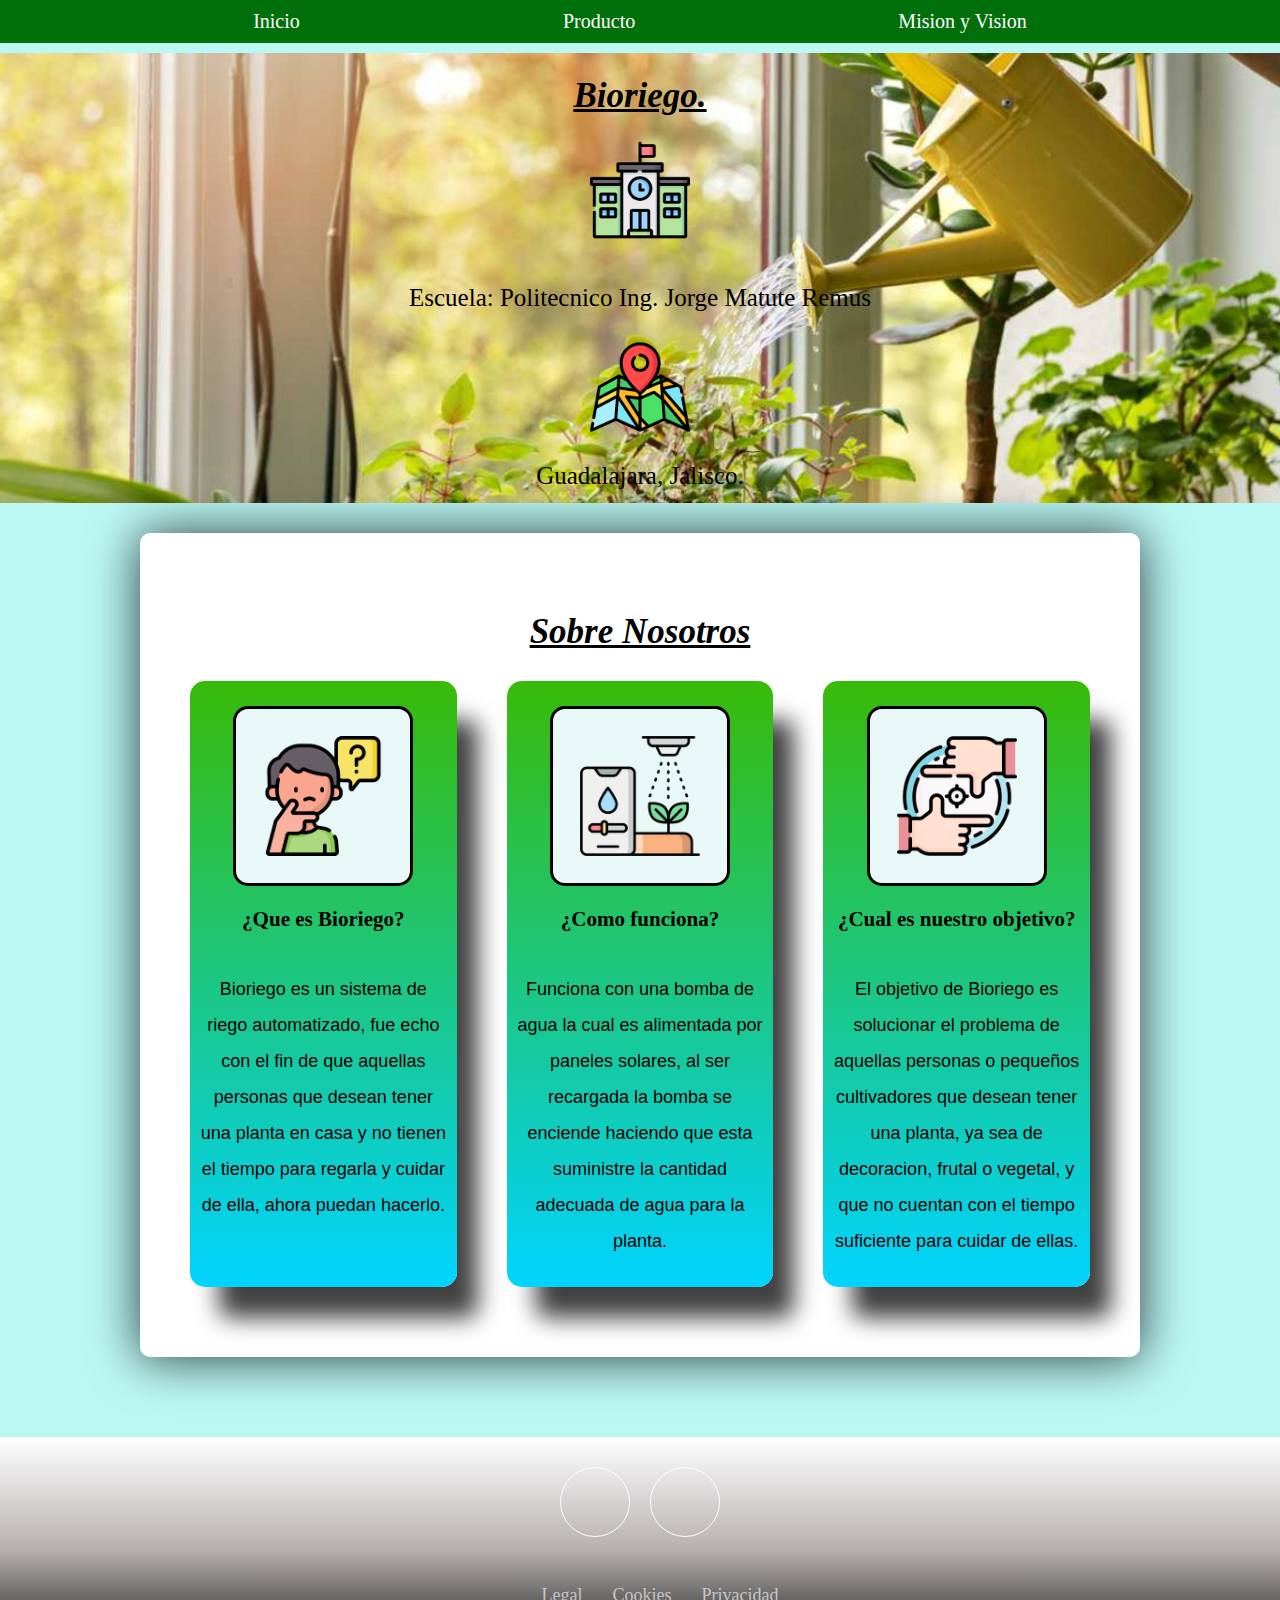
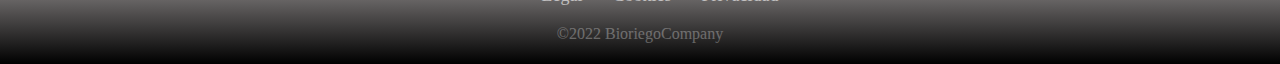
==== commit 124220a5: "cambios normales 26/11" ====
--- a/Index.html
+++ b/Index.html
@@ -9,11 +9,10 @@
 <body> 
 
 <div class="nav-bg">
-  <nav class="navegacion-principal contenedor">
+  <nav class="navegacion-principal">
    <a href="Index.html">Inicio</a> 
    <a href="productos.html">Producto</a> 
    <a href="MyV.html">Mision y Vision</a>
-   <a href="Bioriego.html">Bioriego</a>   
   </nav>
 </div>
 
@@ -58,7 +57,7 @@
       </div>
         <h3> ¿Como funciona? </h3>
           <p>
-            Funciona con una bomba de agua la cual es alimentada por un panel solar,
+            Funciona con una bomba de agua la cual es alimentada por paneles solares,
             al ser recargada la bomba se enciende haciendo que esta suministre la cantidad adecuada de agua para la planta.
           </p>
   </section>   
@@ -77,51 +76,63 @@
 
     </div>
 
-
-<!--
-  <section class="form" id="section_formulario">
-    <h2 class="TT"><i> Contacto </i></h2>
-
-    <form class="formulario">
-      <fieldset>
-        <legend>Contactanos Llenando Los Campos Siguientes</legend>
-    
-  <div class="contenedor-campos">
-
-      <div class="campo">
-        <label>Nombre</label>
-        <input class="input-text" type="text" placeholder="Nombre">
-      </div>
-
-      <div class="campo">
-        <label>Telefono</label>
-        <input class="input-text" type="tel" placeholder="Telefono">
-      </div>
-
-      <div class="campo">
-        <label>Correo Personal</label>
-        <input class="input-text" type="email" placeholder="Correo">
-      </div>
-
-      <div class="campo">
-        <label>Mensaje</label>
-        <textarea class="input-text" placeholder="Escribe Tu Mensaje"></textarea>
-      </div>
-  </div>
-  <div class="enviar">
-    <input class="boton" type="submit" value="Enviar">
-  </div>
- 
-     </fieldset>
-    </form>
-
-  </section>
--->
+ <!-- <section class="contacto">
+      <h2>Contacto.</h2>
+  
+      <form method="post" class="formulario" action="contacto.php">
+        <fieldset>
+          <legend>Contactanos Llenando Los Campos Siguientes</legend>
+      
+    <div class="contenedor-campos">
+  
+        <div class="campo">
+          <label>Nombre</label>
+          <input class="input-text" type="text" name="nombre" placeholder="Nombre" required>
+        </div>
+  
+        <div class="campo">
+          <label>Telefono</label>
+          <input class="input-text" type="tel" name="telefono" placeholder="Telefono" required>
+        </div>
+  
+        <div class="campo">
+          <label>Correo Personal</label>
+          <input class="input-text" type="email" name="correo" placeholder="Correo" required>
+        </div>
+  
+        <div class="campo">
+          <label>Mensaje</label>
+          <textarea class="input-text" name="mensaje" placeholder="Escribe Tu Mensaje" required></textarea>
+        </div>
+  
+        <div class="enviar">
+          <input class="boton" type="submit" value="Enviar" name="enviar">
+        </div>
+   
+    </div>
+   
+       </fieldset>
+      </form>
+  
+  </section> -->
 
 
 </main>  
 
- <footer class="footer">Derechos Reservados A BioRiegoCompany</footer>
+<footer class="footer">
+  <div class="social-icons-container">
+      <a href="https://www.facebook.com/profile.php?id=100087481971471" class="social-icon"></a>
+      <a href="https://www.instagram.com/bioriegoapp/" class="social-icon"></a>
+  </div>
+
+  <ul class="footer-menu-container">
+      <li class="menu-item">Legal</li>
+      <li class="menu-item">Cookies</li>
+      <li class="menu-item">Privacidad</li>
+  </ul>
+
+  <span class="copyright">&copy;2022 BioriegoCompany</span>
+</footer>
 
  <script
             src="https://code.jquery.com/jquery-3.6.0.min.js"
--- a/css/index.css
+++ b/css/index.css
@@ -17,9 +17,12 @@
 }
 
 body {
-    background-image: linear-gradient(to bottom, #bbf8f4 0%, var(--blanco) 100%);
+    background-color: #bbf8f4;
     padding: 0;
     margin: 0;
+    position: relative;
+    height: 100vh;
+    width: 100%;
 }
 
 h1, h2, h3{
@@ -251,12 +254,78 @@
 }
 */
 /* footer */
-
-.footer {
-    text-align: center;
-    margin: 50px;
-}
-
+footer {
+    width: 100%;
+    bottom: 0;
+    left: 0;
+    padding: 20px 8%;
+    margin: 80px 0;
+    background-image: linear-gradient(to bottom, #ffffff 0%, #b5b0b0 50%, #000000 100%);
+    display: flex;
+    justify-content: center;
+    align-items: center;
+    flex-direction: column;
+}
+
+.social-icons-container, .footer-menu-container {
+    display: flex;
+    justify-content: center;
+    align-items: center;
+    flex-wrap: wrap;
+    margin-bottom: 10px;
+}
+
+.social-icon {
+    height: 70px;
+    width: 70px;
+    border-radius: 50px;
+    border: 1px solid white;
+    background-image: url(../img/facebook.png);
+    background-position: center;
+    background-size: 40%;
+    background-repeat: no-repeat;
+    margin: 10px;
+}
+
+.social-icon:hover {
+    background-color: #01c700;
+    filter: invert(1);
+}
+
+.social-icon:nth-of-type(2) {
+    background-image: url(../img/instagram.png);
+}
+.social-icon:nth-of-type(3) {
+    background-image: url(../img/gorjeo.png);
+}
+.social-icon:nth-of-type(4) {
+    background-image: url(../img/whatsapp.png);
+}
+
+.footer-menu-container {
+    list-style-type: none;
+    color: white;
+    font-size: 18px;
+}
+
+.menu-item {
+    margin: 10px 15px;
+    cursor: default;
+    opacity: 0.6;
+}
+
+.menu-item:hover {
+    opacity: 1;
+}
+
+.copyright {
+    color: white;
+    opacity: 0.3;
+    text-align: center;
+
+}
+
+/* */
 .hide {
     display: none;
   }
